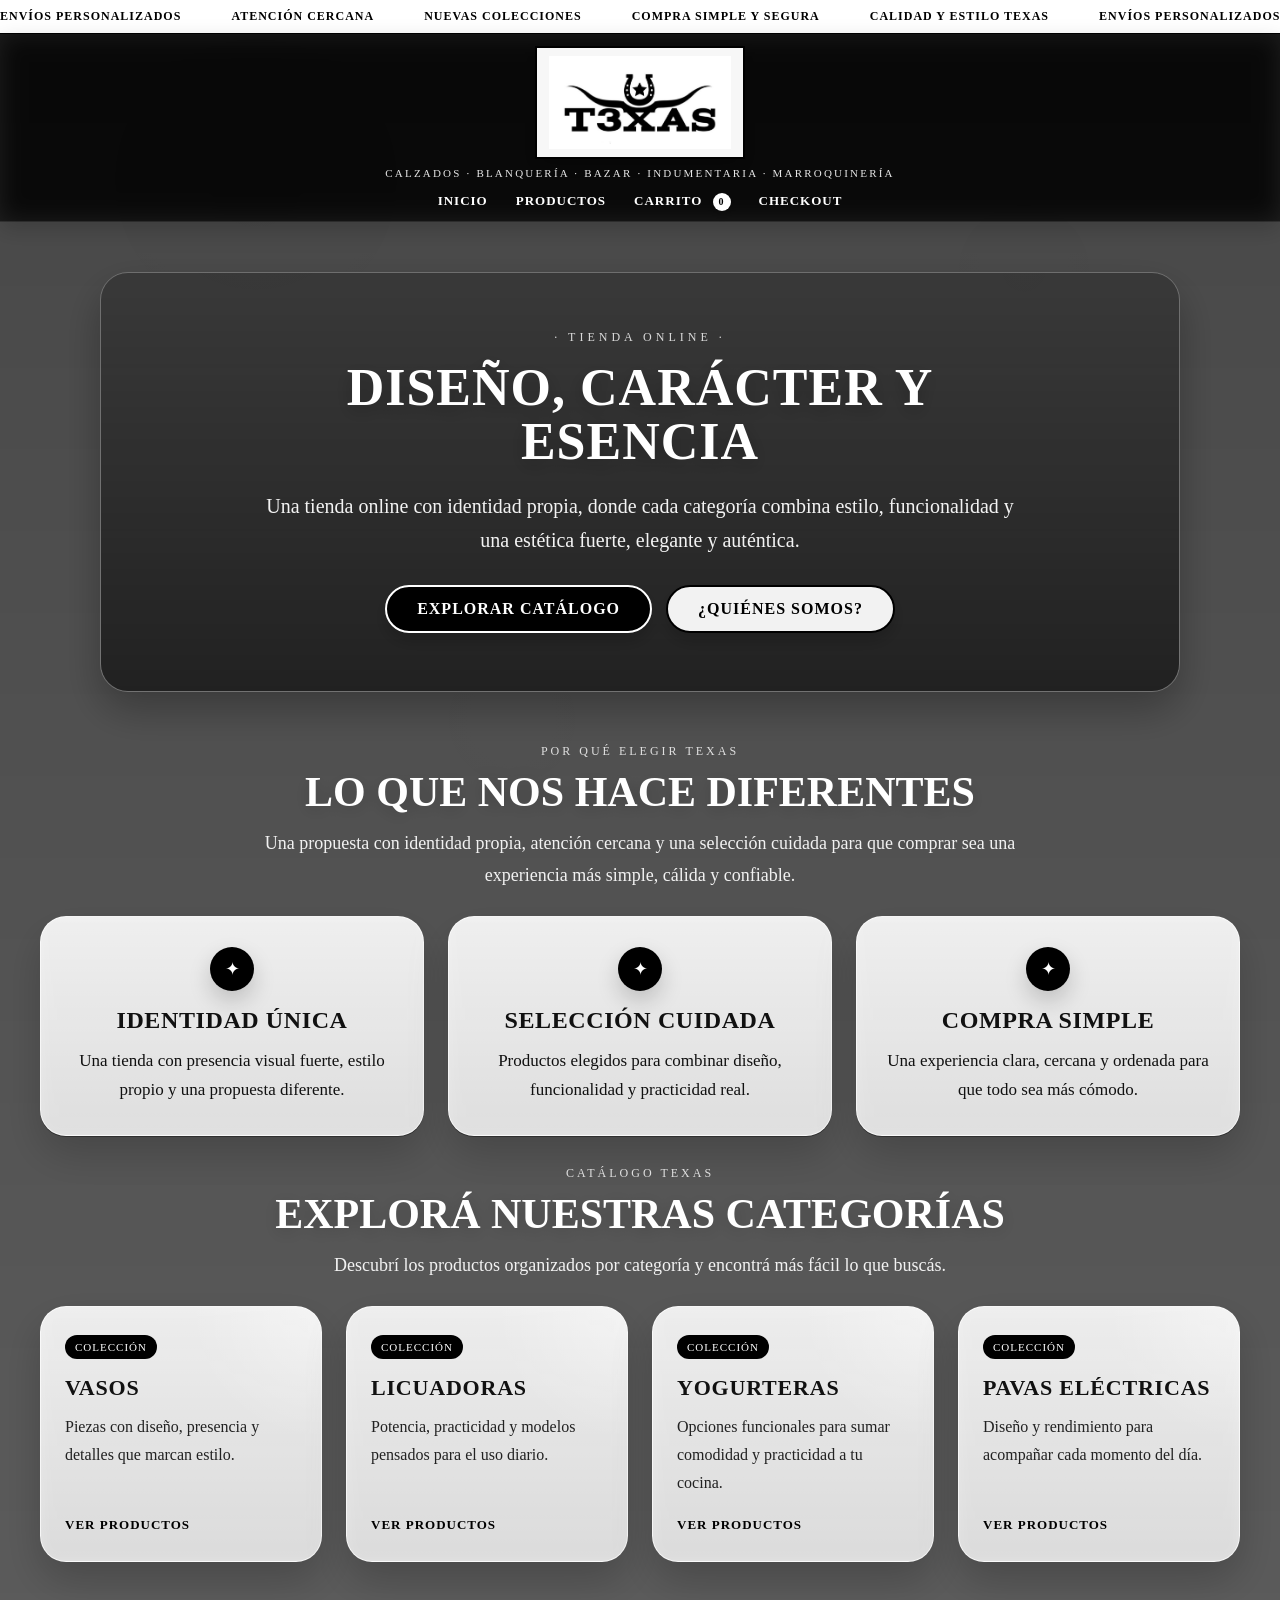
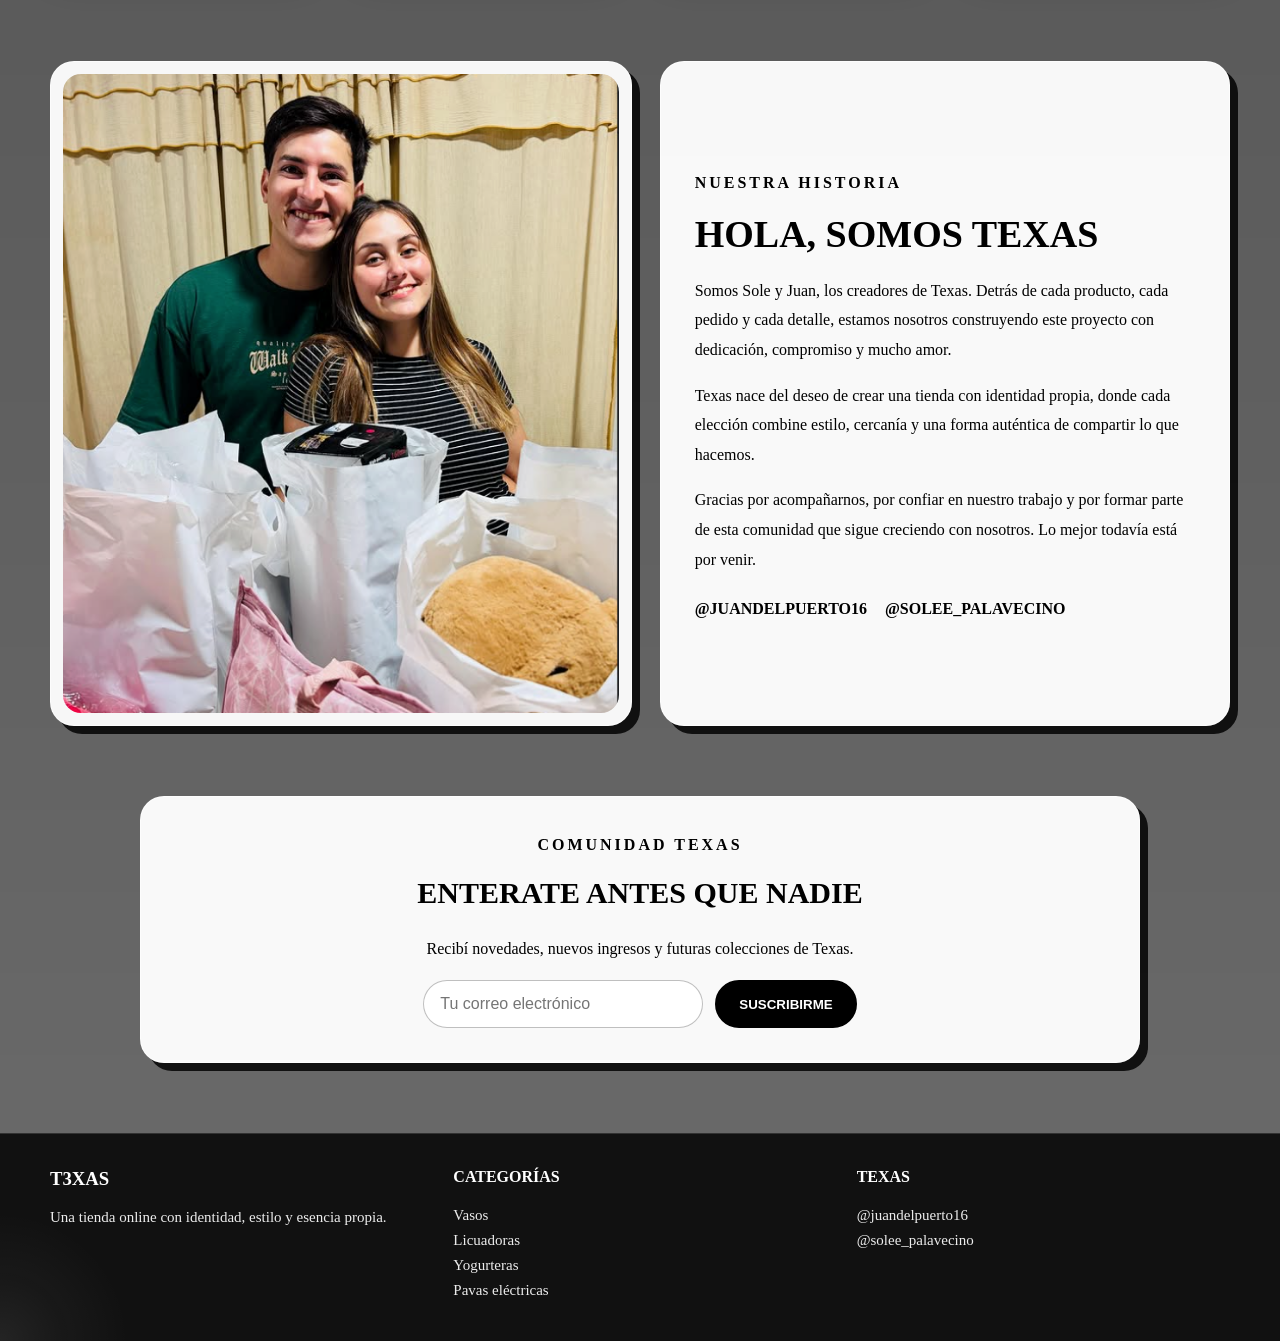
==== TIENDA/index.html @ 12b74b36 "Initial commit" ====
<!DOCTYPE html>
<html lang="es">
<head>
  <meta charset="UTF-8">
  <meta name="viewport" content="width=device-width, initial-scale=1.0">
  <title>T3XAS | Tienda Online</title>
  <link rel="stylesheet" href="../CSS/mains.css">
</head>
<body>
  <div class="overlay">
    <section class="topbar-promo">
      <div class="topbar-track">
        <span>Envíos personalizados</span>
        <span>Atención cercana</span>
        <span>Nuevas colecciones</span>
        <span>Compra simple y segura</span>
        <span>Calidad y estilo Texas</span>
        <span>Envíos personalizados</span>
        <span>Atención cercana</span>
      </div>
    </section>

    <header class="header-principal">
      <div class="logo-contenedor">
        <img src="../IMG/LOGO.png" alt="Logo T3XAS" class="logo-img">
      </div>

      <p class="submarca">Calzados · Blanquería · Bazar · Indumentaria · Marroquinería</p>

      <nav>
        <a href="../TIENDA/index.html">Inicio</a>
        <a href="../PRODUCTOS/productos.html">Productos</a>
        <a href="../CARRITO/carrito.html">Carrito <span id="contador-carrito" class="contador-carrito">0</span></a>
        <a href="../CHECKOUT/checkout.html">Checkout</a>
      </nav>
    </header>

    <main class="home-principal">
      <section class="hero reveal">
        <div class="hero-slider-bg">
          <div class="hero-slide hero-slide-1 active"></div>
          <div class="hero-slide hero-slide-2"></div>
          <div class="hero-slide hero-slide-3"></div>
        </div>

        <div class="hero-content">
          <p class="hero-tag">· Tienda online ·</p>
          <h1>Diseño, carácter y esencia</h1>
          <p class="hero-texto">
            Una tienda online con identidad propia, donde cada categoría combina
            estilo, funcionalidad y una estética fuerte, elegante y auténtica.
          </p>

          <div class="hero-botones">
            <a class="btn-principal" href="../PRODUCTOS/productos.html">Explorar catálogo</a>
            <a class="btn-secundario" href="#quienes-somos">¿Quiénes somos?</a>
          </div>
        </div>
      </section>

      <section class="valor-marca reveal">
        <div class="encabezado-seccion">
          <p class="mini-etiqueta">Por qué elegir Texas</p>
          <h2 class="titulo-seccion-home">Lo que nos hace diferentes</h2>
          <p class="texto-seccion-home">
            Una propuesta con identidad propia, atención cercana y una selección cuidada
            para que comprar sea una experiencia más simple, cálida y confiable.
          </p>
        </div>

        <div class="beneficios-grid">
          <article class="beneficio-item">
            <div class="icono-circulo">✦</div>
            <h3>Identidad única</h3>
            <p>Una tienda con presencia visual fuerte, estilo propio y una propuesta diferente.</p>
          </article>

          <article class="beneficio-item">
            <div class="icono-circulo">✦</div>
            <h3>Selección cuidada</h3>
            <p>Productos elegidos para combinar diseño, funcionalidad y practicidad real.</p>
          </article>

          <article class="beneficio-item">
            <div class="icono-circulo">✦</div>
            <h3>Compra simple</h3>
            <p>Una experiencia clara, cercana y ordenada para que todo sea más cómodo.</p>
          </article>
        </div>
      </section>

      <section class="categorias-home reveal">
        <div class="encabezado-seccion">
          <p class="mini-etiqueta">Catálogo Texas</p>
          <h2 class="titulo-seccion-home">Explorá nuestras categorías</h2>
          <p class="texto-seccion-home">
            Descubrí los productos organizados por categoría y encontrá más fácil lo que buscás.
          </p>
        </div>

        <div class="categorias-grid">
          <a class="categoria-box" href="../PRODUCTOS/productos.html?categoria=vasos">
            <span class="categoria-tag">Colección</span>
            <h3>Vasos</h3>
            <p>Piezas con diseño, presencia y detalles que marcan estilo.</p>
            <span class="categoria-link">Ver productos</span>
          </a>

          <a class="categoria-box" href="../PRODUCTOS/productos.html?categoria=licuadoras">
            <span class="categoria-tag">Colección</span>
            <h3>Licuadoras</h3>
            <p>Potencia, practicidad y modelos pensados para el uso diario.</p>
            <span class="categoria-link">Ver productos</span>
          </a>

          <a class="categoria-box" href="../PRODUCTOS/productos.html?categoria=yogurteras">
            <span class="categoria-tag">Colección</span>
            <h3>Yogurteras</h3>
            <p>Opciones funcionales para sumar comodidad y practicidad a tu cocina.</p>
            <span class="categoria-link">Ver productos</span>
          </a>

          <a class="categoria-box" href="../PRODUCTOS/productos.html?categoria=pavas-electricas">
            <span class="categoria-tag">Colección</span>
            <h3>Pavas Eléctricas</h3>
            <p>Diseño y rendimiento para acompañar cada momento del día.</p>
            <span class="categoria-link">Ver productos</span>
          </a>
        </div>
      </section>

      <section class="quienes-somos" id="quienes-somos">
        <div class="quienes-grid">
          <div class="quienes-imagen reveal">
            <img src="../IMG/QUIENESSOMOS.png" alt="Sole y Juan - Texas">
          </div>

          <div class="quienes-texto reveal">
            <p class="seccion-tag">Nuestra historia</p>
            <h2>Hola, somos Texas</h2>

            <p>
              Somos Sole y Juan, los creadores de Texas. Detrás de cada producto, cada pedido
              y cada detalle, estamos nosotros construyendo este proyecto con dedicación,
              compromiso y mucho amor.
            </p>

            <p>
              Texas nace del deseo de crear una tienda con identidad propia, donde cada elección
              combine estilo, cercanía y una forma auténtica de compartir lo que hacemos.
            </p>

            <p>
              Gracias por acompañarnos, por confiar en nuestro trabajo y por formar parte de
              esta comunidad que sigue creciendo con nosotros. Lo mejor todavía está por venir.
            </p>

            <div class="firma-redes">
              <span>@juandelpuerto16</span>
              <span>@solee_palavecino</span>
            </div>
          </div>
        </div>
      </section>

      <section class="newsletter reveal">
        <div class="newsletter-box">
          <p class="seccion-tag">Comunidad Texas</p>
          <h2>Enterate antes que nadie</h2>
          <p>Recibí novedades, nuevos ingresos y futuras colecciones de Texas.</p>
          <form class="newsletter-form">
            <input type="email" placeholder="Tu correo electrónico">
            <button type="submit">Suscribirme</button>
          </form>
        </div>
      </section>
    </main>

    <footer class="footer-principal">
      <div class="footer-grid">
        <div>
          <h3>T3XAS</h3>
          <p>Una tienda online con identidad, estilo y esencia propia.</p>
        </div>

        <div>
          <h4>Categorías</h4>
          <a href="../PRODUCTOS/productos.html?categoria=vasos">Vasos</a>
          <a href="../PRODUCTOS/productos.html?categoria=licuadoras">Licuadoras</a>
          <a href="../PRODUCTOS/productos.html?categoria=yogurteras">Yogurteras</a>
          <a href="../PRODUCTOS/productos.html?categoria=pavas-electricas">Pavas eléctricas</a>
        </div>

        <div>
          <h4>Texas</h4>
          <p>@juandelpuerto16</p>
          <p>@solee_palavecino</p>
        </div>
      </div>
    </footer>
  </div>

  <div id="toast" class="toast">Producto agregado al carrito</div>
  <div class="cursor-glow"></div>

  <script src="../JS/productos.js"></script>
  <script src="../JS/carrito.js"></script>
  <script src="../JS/app.js"></script>
</body>
</html>
---- CSS/mains.css ----
html{
  scroll-behavior: smooth;
}

*{
  box-sizing: border-box;
}

body{
  margin: 0;
  font-family: Georgia, "Times New Roman", serif;
  background-image: url("../IMG/FONDOPANTALLA.JPG");
  background-size: cover;
  background-position: center;
  background-attachment: fixed;
  color: #ffffff;
  overflow-x: hidden;
  position: relative;
}

body::before{
  content: "";
  position: fixed;
  inset: 0;
  background-image: url("../IMG/FONDOPANTALLA.JPG");
  background-size: cover;
  background-position: center;
  transform: scale(1.04);
  animation: fondoZoom 18s ease-in-out infinite alternate;
  z-index: -3;
}

body::after{
  content: "";
  position: fixed;
  inset: 0;
  background:
    radial-gradient(circle at 20% 20%, rgba(255,255,255,0.03), transparent 20%),
    radial-gradient(circle at 80% 30%, rgba(255,255,255,0.02), transparent 18%),
    radial-gradient(circle at 40% 80%, rgba(255,255,255,0.02), transparent 20%);
  animation: polvo 16s linear infinite;
  z-index: -2;
  pointer-events: none;
}

.cursor-glow{
  position: fixed;
  width: 260px;
  height: 260px;
  border-radius: 50%;
  pointer-events: none;
  background: radial-gradient(circle, rgba(255,255,255,0.08) 0%, rgba(255,255,255,0.03) 35%, transparent 70%);
  transform: translate(-50%, -50%);
  z-index: 0;
  mix-blend-mode: screen;
  transition: transform 0.08s linear;
}

.overlay{
  min-height: 100vh;
  background: linear-gradient(to bottom, rgba(0,0,0,0.72), rgba(0,0,0,0.58));
  position: relative;
  z-index: 1;
}

.topbar-promo{
  overflow: hidden;
  background: #ffffff;
  color: #000000;
  border-bottom: 1px solid #000000;
  white-space: nowrap;
}

.topbar-track{
  display: inline-flex;
  gap: 50px;
  padding: 9px 0;
  font-size: 12px;
  font-weight: bold;
  text-transform: uppercase;
  letter-spacing: 1px;
  animation: marquee 22s linear infinite;
}

.header-principal{
  position: sticky;
  top: 0;
  z-index: 1000;
  background: rgba(0, 0, 0, 0.58);
  text-align: center;
  padding: 12px 20px 10px 20px;
  border-bottom: 1px solid rgba(255,255,255,0.10);
  backdrop-filter: blur(12px);
  box-shadow: 0 8px 22px rgba(0,0,0,0.18);
}

.logo-contenedor{
  display: flex;
  justify-content: center;
  align-items: center;
  margin-bottom: 8px;
}

.logo-img{
  max-width: 210px;
  width: 100%;
  height: auto;
  background: rgba(255,255,255,0.97);
  padding: 8px 12px;
  border: 2px solid #000000;
  box-shadow: 0 8px 20px rgba(0,0,0,0.24);
  transition: transform 0.35s ease, box-shadow 0.35s ease;
}

.logo-img:hover{
  transform: translateY(-2px);
  box-shadow: 0 14px 28px rgba(0,0,0,0.30);
}

.submarca{
  margin: 4px 0 0 0;
  font-size: 11px;
  letter-spacing: 2.2px;
  text-transform: uppercase;
  color: rgba(255,255,255,0.90);
}

nav{
  margin-top: 12px;
}

nav a{
  color: #ffffff;
  text-decoration: none;
  margin: 0 12px;
  font-size: 13px;
  font-weight: bold;
  text-transform: uppercase;
  letter-spacing: 1px;
  position: relative;
  padding-bottom: 5px;
}

nav a::after{
  content: "";
  position: absolute;
  left: 0;
  bottom: 0;
  width: 0;
  height: 2px;
  background: #ffffff;
  transition: width 0.3s ease;
}

nav a:hover::after{
  width: 100%;
}

.contador-carrito{
  display: inline-flex;
  align-items: center;
  justify-content: center;
  min-width: 18px;
  height: 18px;
  padding: 0 5px;
  margin-left: 6px;
  border-radius: 999px;
  background: #ffffff;
  color: #000000;
  font-size: 10px;
  font-weight: bold;
  vertical-align: middle;
  box-shadow: 0 3px 8px rgba(0,0,0,0.18);
}

main{
  padding-top: 16px;
  position: relative;
  z-index: 1;
}

.home-principal{
  width: 100%;
}

.hero{
  max-width: 1080px;
  margin: 34px auto 26px auto;
  min-height: 420px;
  padding: 0;
  text-align: center;
  border: 1px solid rgba(255,255,255,0.20);
  box-shadow: 0 18px 40px rgba(0,0,0,0.28);
  position: relative;
  overflow: hidden;
  display: flex;
  align-items: center;
  justify-content: center;
  border-radius: 28px;
}

.hero-slider-bg{
  position: absolute;
  inset: 0;
  z-index: 0;
}

.hero-slide{
  position: absolute;
  inset: 0;
  opacity: 0;
  transition: opacity 1s ease;
  background-image: url("../IMG/FONDOPANTALLA.JPG");
  background-size: cover;
  background-position: center;
  transform: scale(1.04);
}

.hero-slide-1{ filter: grayscale(0.06) brightness(0.42); }
.hero-slide-2{ filter: sepia(0.10) brightness(0.38); }
.hero-slide-3{ filter: grayscale(0.18) brightness(0.40); }

.hero-slide.active{
  opacity: 1;
}

.hero::after{
  content: "";
  position: absolute;
  inset: 0;
  background: linear-gradient(180deg, rgba(0,0,0,0.24), rgba(0,0,0,0.58));
  z-index: 1;
}

.hero-content{
  position: relative;
  z-index: 2;
  max-width: 840px;
  padding: 34px 30px;
}

.hero-tag{
  margin: 0 0 16px 0;
  font-size: 12px;
  text-transform: uppercase;
  letter-spacing: 4px;
  color: #d9d9d9;
}

.hero h1{
  margin: 0;
  font-size: 52px;
  line-height: 1.04;
  text-transform: uppercase;
  letter-spacing: 1px;
  color: #ffffff;
  text-shadow: 0 6px 20px rgba(0,0,0,0.30);
}

.hero-texto{
  max-width: 760px;
  margin: 20px auto 0 auto;
  font-size: 20px;
  line-height: 1.7;
  color: #f3f3f3;
}

.hero-botones{
  margin-top: 28px;
  display: flex;
  gap: 14px;
  justify-content: center;
  flex-wrap: wrap;
}

.btn-principal,
.btn-secundario{
  display: inline-block;
  text-decoration: none;
  padding: 13px 30px;
  font-weight: bold;
  text-transform: uppercase;
  letter-spacing: 1px;
  transition: transform 0.3s ease, background 0.3s ease, color 0.3s ease, box-shadow 0.3s ease;
  box-shadow: 0 8px 18px rgba(0,0,0,0.20);
}

.btn-principal{
  background: #000000;
  color: #ffffff;
  border: 2px solid #ffffff;
  animation: pulseSoft 2.8s infinite;
  border-radius: 999px;
}

.btn-principal:hover{
  background: #ffffff;
  color: #000000;
  transform: translateY(-3px);
}

.btn-secundario{
  background: rgba(255,255,255,0.94);
  color: #000000;
  border: 2px solid #000000;
  border-radius: 999px;
}

.btn-secundario:hover{
  background: #000000;
  color: #ffffff;
  transform: translateY(-3px);
}

.valor-marca,
.categorias-home{
  max-width: 1240px;
  margin: 0 auto;
  padding: 26px 20px 20px 20px;
  position: relative;
  z-index: 1;
}

.categorias-home{
  padding-top: 10px;
  padding-bottom: 55px;
}

.encabezado-seccion{
  text-align: center;
  max-width: 860px;
  margin: 0 auto 24px auto;
}

.mini-etiqueta{
  margin: 0 0 10px 0;
  text-transform: uppercase;
  letter-spacing: 3px;
  font-size: 12px;
  color: rgba(255,255,255,0.82);
}

.titulo-seccion-home{
  margin: 0 0 12px 0;
  font-size: 42px;
  line-height: 1.1;
  text-transform: uppercase;
  color: #ffffff;
  text-shadow: 0 4px 18px rgba(0,0,0,0.22);
}

.texto-seccion-home{
  margin: 0 auto;
  max-width: 760px;
  font-size: 18px;
  line-height: 1.8;
  color: rgba(255,255,255,0.92);
}

.beneficios-grid{
  display: grid;
  grid-template-columns: repeat(3, minmax(0, 1fr));
  gap: 24px;
  align-items: stretch;
}

.icono-circulo{
  width: 44px;
  height: 44px;
  margin: 0 auto 16px auto;
  border-radius: 50%;
  display: flex;
  align-items: center;
  justify-content: center;
  background: #000000;
  color: #ffffff;
  font-size: 18px;
  box-shadow: 0 10px 22px rgba(0,0,0,0.18);
}

.beneficio-item{
  background: linear-gradient(180deg, rgba(255,255,255,0.93), rgba(255,255,255,0.86));
  color: #111;
  border: 1px solid rgba(255,255,255,0.65);
  padding: 30px 26px;
  text-align: center;
  border-radius: 26px;
  box-shadow: 0 18px 42px rgba(0,0,0,0.18);
  backdrop-filter: blur(8px);
  transition: transform 0.35s ease, box-shadow 0.35s ease;
  position: relative;
  overflow: hidden;
}

.beneficio-item::before{
  content: "";
  position: absolute;
  inset: 0;
  background: linear-gradient(120deg, transparent 20%, rgba(255,255,255,0.35) 50%, transparent 80%);
  transform: translateX(-130%);
  transition: transform 0.8s ease;
}

.beneficio-item:hover{
  transform: translateY(-8px);
  box-shadow: 0 24px 54px rgba(0,0,0,0.24);
}

.beneficio-item:hover::before{
  transform: translateX(130%);
}

.beneficio-item h3{
  margin: 0 0 12px 0;
  text-transform: uppercase;
  font-size: 24px;
  letter-spacing: 0.6px;
  position: relative;
  z-index: 1;
}

.beneficio-item p{
  margin: 0;
  line-height: 1.75;
  font-size: 17px;
  position: relative;
  z-index: 1;
}

.categorias-grid{
  display: grid;
  grid-template-columns: repeat(4, minmax(0, 1fr));
  gap: 24px;
  align-items: stretch;
}

.categoria-box{
  background: linear-gradient(180deg, rgba(255,255,255,0.92), rgba(255,255,255,0.84));
  color: #111;
  border: 1px solid rgba(255,255,255,0.70);
  padding: 28px 24px;
  text-align: left;
  border-radius: 26px;
  box-shadow: 0 18px 42px rgba(0,0,0,0.20);
  transition: transform 0.35s ease, box-shadow 0.35s ease;
  text-decoration: none;
  display: flex;
  flex-direction: column;
  min-height: 250px;
  position: relative;
  overflow: hidden;
  backdrop-filter: blur(8px);
}

.categoria-box::before{
  content: "";
  position: absolute;
  inset: 0;
  background: radial-gradient(circle at top right, rgba(255,255,255,0.38), transparent 35%);
  pointer-events: none;
}

.categoria-box::after{
  content: "";
  position: absolute;
  inset: 0;
  background: linear-gradient(120deg, transparent 20%, rgba(255,255,255,0.28) 50%, transparent 80%);
  transform: translateX(-130%);
  transition: transform 0.8s ease;
}

.categoria-box:hover{
  transform: translateY(-10px);
  box-shadow: 0 26px 58px rgba(0,0,0,0.26);
}

.categoria-box:hover::after{
  transform: translateX(130%);
}

.categoria-tag,
.categoria-box h3,
.categoria-box p,
.categoria-link{
  position: relative;
  z-index: 1;
}

.categoria-tag{
  display: inline-block;
  align-self: flex-start;
  padding: 6px 10px;
  margin-bottom: 16px;
  font-size: 11px;
  text-transform: uppercase;
  letter-spacing: 1px;
  background: #000000;
  color: #ffffff;
  border-radius: 999px;
}

.categoria-box h3{
  margin: 0 0 12px 0;
  text-transform: uppercase;
  font-size: 22px;
  letter-spacing: 0.8px;
}

.categoria-box p{
  margin: 0 0 20px 0;
  font-size: 16px;
  line-height: 1.75;
  color: #222;
}

.categoria-link{
  margin-top: auto;
  font-weight: bold;
  text-transform: uppercase;
  font-size: 13px;
  letter-spacing: 1px;
  color: #000000;
}

.quienes-somos{
  max-width: 1220px;
  margin: 24px auto 0 auto;
  padding: 20px 20px 70px 20px;
}

.quienes-grid{
  display: grid;
  grid-template-columns: 1.02fr 1fr;
  gap: 28px;
  align-items: stretch;
}

.quienes-imagen,
.quienes-texto{
  box-shadow: 8px 8px 0 rgba(0,0,0,0.84);
  transition: transform 0.35s ease;
}

.quienes-imagen:hover,
.quienes-texto:hover{
  transform: translateY(-4px);
}

.quienes-imagen{
  background: rgba(255,255,255,0.95);
  border: 1px solid rgba(255,255,255,0.65);
  padding: 12px;
  border-radius: 24px;
  overflow: hidden;
}

.quienes-imagen img{
  width: 100%;
  height: 100%;
  min-height: 430px;
  object-fit: cover;
  object-position: center;
  display: block;
  border-radius: 18px;
  filter: contrast(1.03) saturate(0.95);
}

.quienes-texto{
  background: rgba(255,255,255,0.96);
  color: #000000;
  border: 1px solid rgba(255,255,255,0.75);
  padding: 36px 34px;
  display: flex;
  flex-direction: column;
  justify-content: center;
  border-radius: 24px;
}

.seccion-tag{
  margin: 0 0 12px 0;
  font-size: 12px;
  text-transform: uppercase;
  letter-spacing: 3px;
  font-weight: bold;
}

.quienes-texto h2{
  margin: 0 0 20px 0;
  font-size: 38px;
  text-transform: uppercase;
  line-height: 1.1;
}

.quienes-texto p{
  margin: 0 0 16px 0;
  font-size: 16px;
  line-height: 1.85;
}

.firma-redes{
  display: flex;
  gap: 18px;
  flex-wrap: wrap;
  margin-top: 10px;
  font-weight: bold;
  text-transform: uppercase;
}

.newsletter{
  max-width: 1040px;
  margin: 0 auto 70px auto;
  padding: 0 20px;
}

.newsletter-box{
  background: rgba(255,255,255,0.96);
  color: #000000;
  border: 1px solid rgba(255,255,255,0.75);
  padding: 34px;
  text-align: center;
  box-shadow: 8px 8px 0 rgba(0,0,0,0.84);
  border-radius: 24px;
}

.newsletter-box h2{
  margin-top: 0;
  text-transform: uppercase;
  font-size: 30px;
}

.newsletter-box p{
  max-width: 700px;
  margin: 0 auto 18px auto;
  line-height: 1.7;
  font-size: 16px;
}

.newsletter-form{
  display: flex;
  gap: 12px;
  justify-content: center;
  flex-wrap: wrap;
}

.newsletter-form input{
  min-width: 280px;
  padding: 14px 16px;
  border: 1px solid rgba(0,0,0,0.25);
  font-size: 16px;
  border-radius: 999px;
}

.newsletter-form button{
  padding: 14px 22px;
  border: 2px solid #000000;
  background: #000000;
  color: #ffffff;
  font-weight: bold;
  text-transform: uppercase;
  cursor: pointer;
  border-radius: 999px;
}

.footer-principal{
  background: rgba(0,0,0,0.84);
  border-top: 1px solid rgba(255,255,255,0.14);
  padding: 34px 20px;
}

.footer-grid{
  max-width: 1180px;
  margin: 0 auto;
  display: grid;
  grid-template-columns: repeat(auto-fit, minmax(220px, 1fr));
  gap: 30px;
}

.footer-principal h3,
.footer-principal h4{
  margin-top: 0;
  text-transform: uppercase;
}

.footer-principal a,
.footer-principal p{
  display: block;
  color: #ffffff;
  text-decoration: none;
  margin: 8px 0;
  opacity: 0.92;
  font-size: 15px;
}

.pagina-secundaria{
  max-width: 1160px;
  margin: 36px auto;
  padding: 28px;
  background: rgba(0,0,0,0.64);
  border: 1px solid rgba(255,255,255,0.25);
  border-radius: 28px;
}

.checkout-grid{
  display: grid;
  grid-template-columns: 1.2fr 0.8fr;
  gap: 24px;
  align-items: start;
}

.checkout-form-box,
.checkout-resumen-box{
  background: rgba(255,255,255,0.96);
  color: #000000;
  border: 1px solid rgba(255,255,255,0.75);
  padding: 24px;
  box-shadow: 7px 7px 0 rgba(0,0,0,0.84);
  border-radius: 24px;
}

.checkout-subtexto{
  margin-top: -6px;
  margin-bottom: 18px;
  color: #444;
}

.bloque-pago{
  margin: 14px 0 20px 0;
  padding: 22px;
  border: 1px solid rgba(0,0,0,0.12);
  background: #f8f8f8;
  border-radius: 22px;
}

.bloque-pago h3{
  margin: 0 0 18px 0;
  text-transform: uppercase;
  font-size: 18px;
  line-height: 1.2;
}

.oculto{
  display: none;
}

.form-checkout label{
  display: block;
  margin-bottom: 8px;
  font-weight: 600;
}

.form-checkout input,
.form-checkout select,
.form-checkout textarea{
  width: 100%;
  padding: 14px 16px;
  border: 1px solid rgba(0,0,0,0.20);
  font-size: 16px;
  font-family: inherit;
  border-radius: 16px;
  margin-bottom: 14px;
}

.fila-campos{
  display: grid;
  grid-template-columns: 1fr 1fr;
  gap: 14px;
}

.fila-campos > div{
  display: flex;
  flex-direction: column;
}

.info-pago{
  background: #ffffff;
  border: 1px solid rgba(0,0,0,0.10);
  border-radius: 16px;
  padding: 16px;
  margin-bottom: 16px;
}

.info-pago p{
  margin: 8px 0;
}

.mensaje-pago{
  margin: 0 0 16px 0;
  line-height: 1.75;
  color: #333;
}

input[type="file"]{
  width: 100%;
  background: #ffffff;
  padding: 14px;
  border-radius: 16px;
  border: 1px solid rgba(0,0,0,0.16);
}

.metodos-pago{
  display: grid;
  grid-template-columns: repeat(2, 1fr);
  gap: 12px;
  margin: 8px 0 18px 0;
}

.metodo-card{
  border: 1px solid rgba(0,0,0,0.14);
  padding: 14px;
  text-align: center;
  font-weight: bold;
  background: #f7f7f7;
  border-radius: 16px;
}

.btn-mp{
  display: inline-block;
  padding: 12px 18px;
  background: #000000;
  color: #ffffff;
  text-decoration: none;
  font-weight: bold;
  text-transform: uppercase;
  border: 2px solid #000000;
  border-radius: 999px;
  transition: 0.3s ease;
}

.btn-mp:hover{
  background: #ffffff;
  color: #000000;
}

.checkout-item{
  display: grid;
  grid-template-columns: 70px 1fr;
  gap: 12px;
  margin-bottom: 14px;
  padding-bottom: 14px;
  border-bottom: 1px solid #ddd;
}

.checkout-item img{
  width: 100%;
  height: 70px;
  object-fit: cover;
  border-radius: 12px;
}

.checkout-total{
  margin-top: 20px;
  padding-top: 14px;
  border-top: 2px solid #000000;
  font-size: 22px;
  font-weight: bold;
}

.btn-volver{
  display: inline-block;
  margin-bottom: 22px;
  text-decoration: none;
}

.premium-back{
  display: inline-flex;
  align-items: center;
  gap: 12px;
  background: rgba(255,255,255,0.90);
  color: #111;
  border: 1px solid rgba(255,255,255,0.75);
  padding: 12px 20px;
  font-weight: bold;
  text-transform: uppercase;
  border-radius: 999px;
  box-shadow: 0 16px 34px rgba(0,0,0,0.18);
  transition: transform 0.3s ease, box-shadow 0.3s ease, background 0.3s ease, color 0.3s ease;
  position: relative;
  overflow: hidden;
  backdrop-filter: blur(6px);
}

.premium-back::before{
  content: "";
  position: absolute;
  inset: 0;
  background: linear-gradient(120deg, transparent 20%, rgba(255,255,255,0.35) 50%, transparent 80%);
  transform: translateX(-130%);
  transition: transform 0.7s ease;
}

.premium-back:hover{
  transform: translateY(-4px) scale(1.02);
  box-shadow: 0 24px 40px rgba(0,0,0,0.24);
  background: #000000;
  color: #ffffff;
}

.premium-back:hover::before{
  transform: translateX(130%);
}

.arrow-wrap{
  display: inline-flex;
  align-items: center;
  position: relative;
  width: 26px;
  height: 14px;
}

.arrow-line{
  width: 24px;
  height: 2px;
  background: currentColor;
  display: block;
  transition: transform 0.3s ease;
}

.arrow-head{
  position: absolute;
  left: 0;
  width: 10px;
  height: 10px;
  border-left: 2px solid currentColor;
  border-bottom: 2px solid currentColor;
  transform: rotate(45deg);
  transition: transform 0.3s ease;
}

.premium-back:hover .arrow-line{
  transform: translateX(-4px);
}

.premium-back:hover .arrow-head{
  transform: rotate(45deg) translate(-2px, 2px);
}

.card-carrito{
  display: grid;
  grid-template-columns: 120px 1fr auto;
  gap: 20px;
  align-items: center;
  background: rgba(255,255,255,0.96);
  color: #000000;
  border: 1px solid rgba(255,255,255,0.75);
  padding: 15px;
  margin-bottom: 18px;
  border-radius: 22px;
}

.card-carrito img{
  width: 100%;
  height: 100px;
  object-fit: cover;
  border-radius: 16px;
}

.carrito-info h3{
  margin-top: 0;
  margin-bottom: 10px;
}

.carrito-acciones-item{
  display: flex;
  flex-direction: column;
  align-items: center;
  gap: 14px;
}

.cantidad-control{
  display: flex;
  align-items: center;
  gap: 10px;
  background: #f3f3f3;
  padding: 10px 14px;
  border-radius: 999px;
  border: 1px solid rgba(0,0,0,0.12);
}

.cantidad-control button{
  width: 34px;
  height: 34px;
  border-radius: 50%;
  border: 1px solid #000000;
  background: #000000;
  color: #ffffff;
  font-size: 20px;
  line-height: 1;
  cursor: pointer;
  transition: 0.25s ease;
}

.cantidad-control button:hover{
  background: #ffffff;
  color: #000000;
}

.cantidad-control span{
  min-width: 20px;
  text-align: center;
  font-weight: bold;
  font-size: 16px;
  color: #000000;
}

.btn-vaciar{
  border: 2px solid #000000;
  background: #ffffff;
  color: #000000;
}

.btn-vaciar:hover{
  background: #000000;
  color: #ffffff;
}

.carrito-vacio{
  background: rgba(255,255,255,0.96);
  color: #000000;
  border: 1px solid rgba(255,255,255,0.75);
  border-radius: 22px;
  padding: 28px;
  text-align: center;
}

.carrito-vacio p{
  margin-top: 0;
  margin-bottom: 18px;
}

.resumen-carrito{
  margin-top: 25px;
  background: rgba(255,255,255,0.96);
  color: #000000;
  border: 1px solid rgba(255,255,255,0.75);
  padding: 20px;
  border-radius: 22px;
}

.acciones-carrito{
  margin-top: 25px;
  display: flex;
  gap: 15px;
  flex-wrap: wrap;
}

.toast{
  position: fixed;
  right: 20px;
  bottom: 20px;
  background: #ffffff;
  color: #000000;
  border: 1px solid rgba(0,0,0,0.15);
  padding: 14px 18px;
  font-weight: bold;
  box-shadow: 0 18px 36px rgba(0,0,0,0.22);
  transform: translateY(120px);
  opacity: 0;
  transition: all 0.35s ease;
  z-index: 2000;
  border-radius: 16px;
}

.toast.mostrar{
  transform: translateY(0);
  opacity: 1;
}

.reveal{
  opacity: 0;
  transform: translateY(34px);
  transition: opacity 0.8s ease, transform 0.8s ease;
}

.reveal.visible{
  opacity: 1;
  transform: translateY(0);
}

@keyframes fondoZoom{
  from{ transform: scale(1.04); }
  to{ transform: scale(1.08); }
}

@keyframes polvo{
  0%{ transform: translateY(0px); }
  50%{ transform: translateY(-12px); }
  100%{ transform: translateY(0px); }
}

@keyframes marquee{
  from{ transform: translateX(0); }
  to{ transform: translateX(-50%); }
}

@keyframes pulseSoft{
  0%{ box-shadow: 0 0 0 0 rgba(255,255,255,0.10); }
  70%{ box-shadow: 0 0 0 14px rgba(255,255,255,0); }
  100%{ box-shadow: 0 0 0 0 rgba(255,255,255,0); }
}

@media (max-width: 1100px){
  .beneficios-grid{
    grid-template-columns: 1fr;
  }

  .categorias-grid{
    grid-template-columns: repeat(2, minmax(0, 1fr));
  }
}

@media (max-width: 992px){
  .hero{
    margin: 26px 18px 22px 18px;
    min-height: 360px;
  }

  .hero h1{
    font-size: 42px;
  }

  .hero-texto{
    font-size: 18px;
  }

  .quienes-grid,
  .checkout-grid{
    grid-template-columns: 1fr;
  }

  .quienes-imagen img{
    min-height: 320px;
  }
}

@media (max-width: 768px){
  .logo-img{
    max-width: 180px;
  }

  .submarca{
    font-size: 10px;
    letter-spacing: 1.5px;
  }

  nav a{
    display: inline-block;
    margin: 6px 8px;
    font-size: 12px;
  }

  .hero{
    min-height: auto;
    border-radius: 22px;
    margin: 20px 14px 18px 14px;
  }

  .hero-content{
    padding: 28px 18px;
  }

  .hero h1{
    font-size: 30px;
  }

  .hero-texto{
    font-size: 16px;
  }

  .titulo-seccion-home{
    font-size: 30px;
  }

  .texto-seccion-home{
    font-size: 16px;
  }

  .quienes-texto h2{
    font-size: 30px;
  }

  .quienes-texto p{
    font-size: 15px;
  }

  .newsletter-box{
    padding: 26px 18px;
  }

  .newsletter-box h2{
    font-size: 26px;
  }

  .categorias-grid{
    grid-template-columns: 1fr;
  }

  .card-carrito{
    grid-template-columns: 1fr;
    text-align: center;
  }

  .metodos-pago{
    grid-template-columns: 1fr;
  }

  .fila-campos{
    grid-template-columns: 1fr;
  }

  .cursor-glow{
    display: none;
  }
}
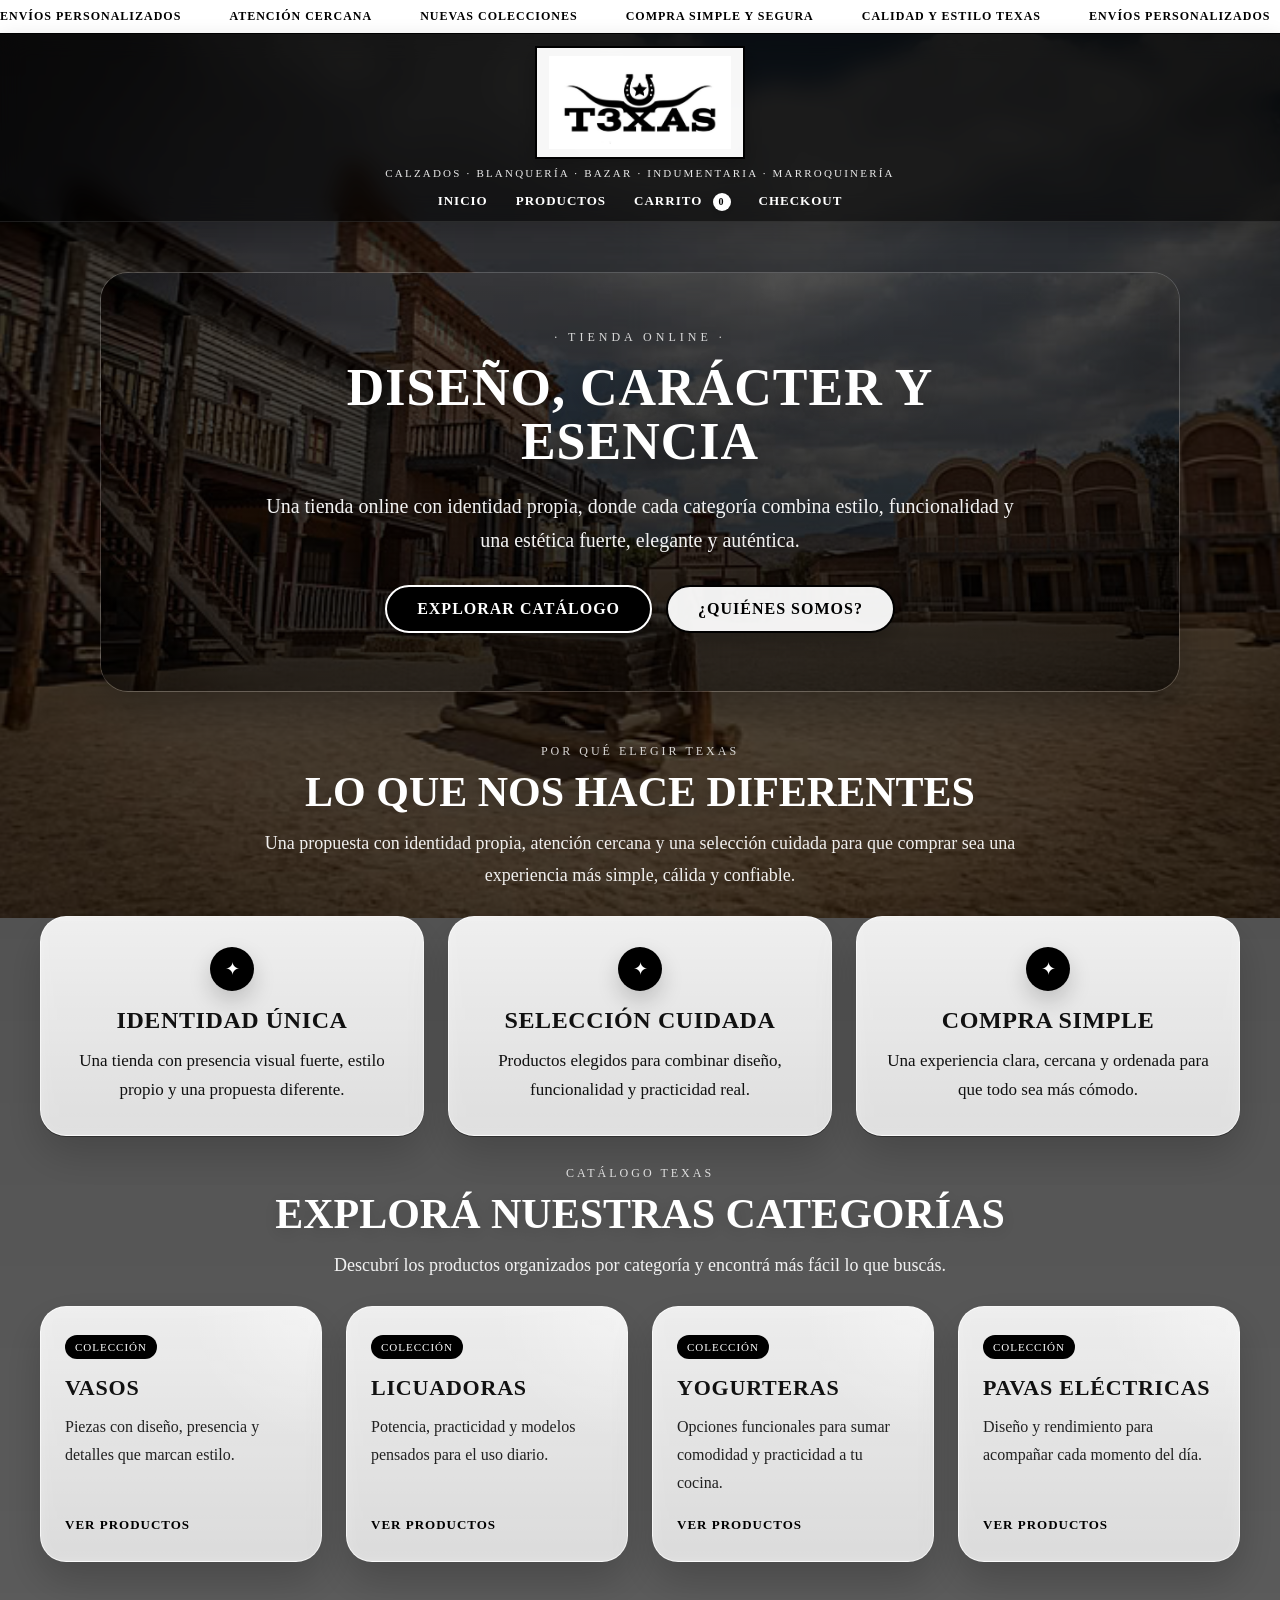
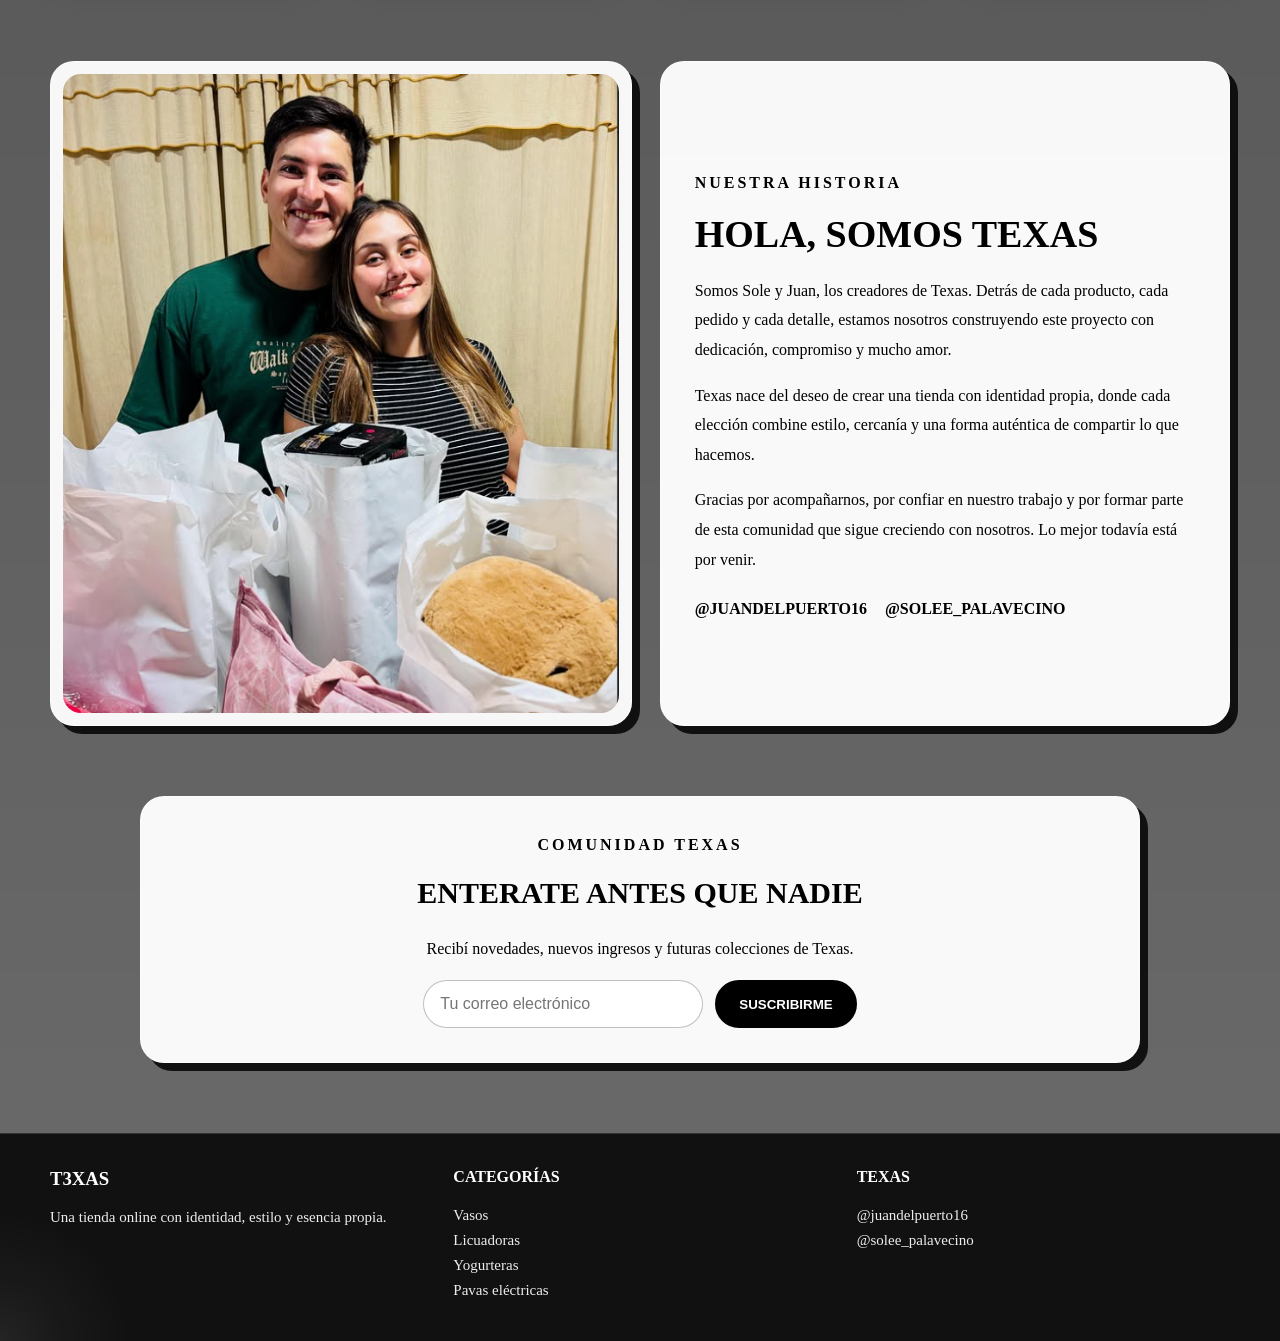
==== commit c33956b1: "Update index.html" ====
--- a/TIENDA/index.html
+++ b/TIENDA/index.html
@@ -9,16 +9,20 @@
 <body>
   <div class="overlay">
     <section class="topbar-promo">
-      <div class="topbar-track">
-        <span>Envíos personalizados</span>
-        <span>Atención cercana</span>
-        <span>Nuevas colecciones</span>
-        <span>Compra simple y segura</span>
-        <span>Calidad y estilo Texas</span>
-        <span>Envíos personalizados</span>
-        <span>Atención cercana</span>
-      </div>
-    </section>
+  <div class="topbar-track">
+    <span>Envíos personalizados</span>
+    <span>Atención cercana</span>
+    <span>Nuevas colecciones</span>
+    <span>Compra simple y segura</span>
+    <span>Calidad y estilo Texas</span>
+
+    <span>Envíos personalizados</span>
+    <span>Atención cercana</span>
+    <span>Nuevas colecciones</span>
+    <span>Compra simple y segura</span>
+    <span>Calidad y estilo Texas</span>
+  </div>
+</section>
 
     <header class="header-principal">
       <div class="logo-contenedor">
@@ -207,4 +211,4 @@
   <script src="../JS/carrito.js"></script>
   <script src="../JS/app.js"></script>
 </body>
-</html>+</html>
--- a/CSS/mains.css
+++ b/CSS/mains.css
@@ -9,7 +9,7 @@
 body{
   margin: 0;
   font-family: Georgia, "Times New Roman", serif;
-  background-image: url("../IMG/FONDOPANTALLA.JPG");
+  background-image: url("../IMG/FONDOPANTALLA.jpg");
   background-size: cover;
   background-position: center;
   background-attachment: fixed;
@@ -22,7 +22,7 @@
   content: "";
   position: fixed;
   inset: 0;
-  background-image: url("../IMG/FONDOPANTALLA.JPG");
+  background-image: url("../IMG/FONDOPANTALLA.jpg");
   background-size: cover;
   background-position: center;
   transform: scale(1.04);
@@ -64,24 +64,34 @@
 }
 
 .topbar-promo{
+  width: 100%;
+  max-width: 100%;
   overflow: hidden;
   background: #ffffff;
   color: #000000;
   border-bottom: 1px solid #000000;
+  position: relative;
+}
+
+.topbar-track{
+  display: flex;
+  align-items: center;
+  width: max-content;
   white-space: nowrap;
-}
-
-.topbar-track{
-  display: inline-flex;
-  gap: 50px;
+  gap: 48px;
   padding: 9px 0;
   font-size: 12px;
   font-weight: bold;
   text-transform: uppercase;
   letter-spacing: 1px;
-  animation: marquee 22s linear infinite;
-}
-
+  animation: marqueeLoop 24s linear infinite;
+  will-change: transform;
+}
+
+.topbar-track span{
+  flex: 0 0 auto;
+  display: inline-block;
+}
 .header-principal{
   position: sticky;
   top: 0;
@@ -210,7 +220,7 @@
   inset: 0;
   opacity: 0;
   transition: opacity 1s ease;
-  background-image: url("../IMG/FONDOPANTALLA.JPG");
+  background-image: url("../IMG/FONDOPANTALLA.jpg");
   background-size: cover;
   background-position: center;
   transform: scale(1.04);
@@ -1087,9 +1097,13 @@
   100%{ transform: translateY(0px); }
 }
 
-@keyframes marquee{
-  from{ transform: translateX(0); }
-  to{ transform: translateX(-50%); }
+@keyframes marqueeLoop{
+  0%{
+    transform: translateX(0);
+  }
+  100%{
+    transform: translateX(-50%);
+  }
 }
 
 @keyframes pulseSoft{
@@ -1210,4 +1224,4 @@
   .cursor-glow{
     display: none;
   }
-}+}
